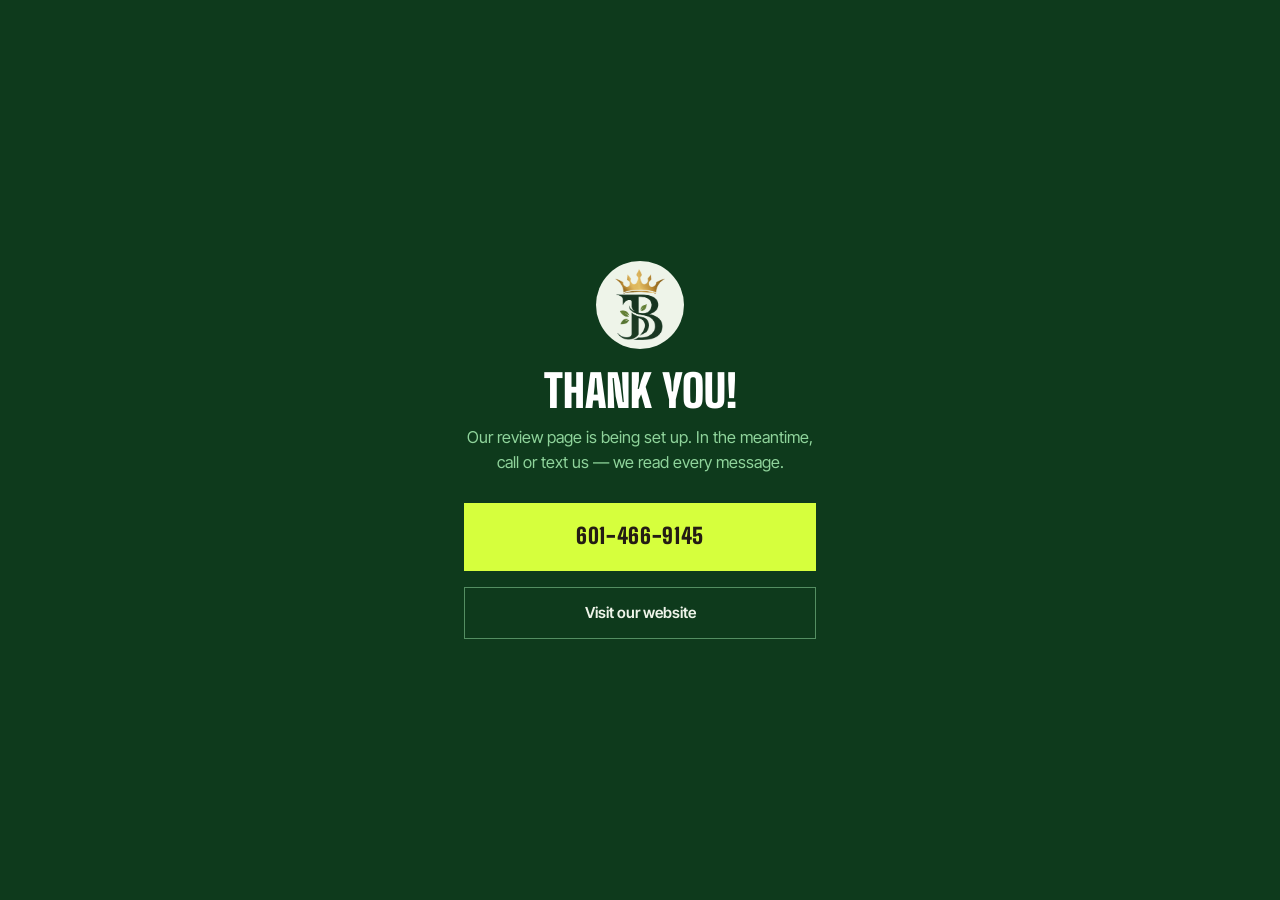
==== review/index.html @ eadb33bb "Sitio publico de Bonilla Tree Service Copia exacta de lo que ya se sirve en bonillatreeservicellc.co" ====
<!doctype html>
<html lang="en">
<head>
<meta charset="UTF-8">
<meta name="viewport" content="width=device-width, initial-scale=1">
<title>Leave a review · Bonilla Tree Service LLC</title>

<!-- Esta pagina es una puerta, no contenido: existe para redirigir al
     formulario de resena de Google. No debe aparecer en buscadores. -->
<meta name="robots" content="noindex, nofollow">

<link rel="icon" href="/assets/images/favicon-32.png" sizes="32x32">
<link rel="preconnect" href="https://fonts.googleapis.com">
<link rel="preconnect" href="https://fonts.gstatic.com" crossorigin>
<link href="https://fonts.googleapis.com/css2?family=Big+Shoulders+Display:wght@800;900&family=Inter+Tight:wght@400;500;600&display=swap" rel="stylesheet">

<style>
  :root {
    --pine: #0E3A1C;
    --leaf: #3F9E52;
    --sprout: #8FD49B;
    --sage: #EEF4E9;
    --hivis: #D6FF3D;
    --bark: #241C14;
  }

  * { box-sizing: border-box; }

  body {
    margin: 0;
    min-height: 100svh;
    display: grid;
    place-items: center;
    padding: 1.5rem;
    background: var(--pine);
    color: var(--sage);
    font-family: "Inter Tight", system-ui, sans-serif;
    line-height: 1.55;
    text-align: center;
  }

  .card { max-width: 22rem; }

  /* El logo es verde oscuro con corona dorada: sobre el fondo pino la letra
     desaparece. Un disco claro detras lo rescata sin retocar el archivo. */
  .mark-chip {
    width: 5.5rem;
    height: 5.5rem;
    margin: 0 auto 1.35rem;
    display: grid;
    place-items: center;
    background: var(--sage);
    border-radius: 50%;
  }

  img.mark { width: 3.1rem; height: auto; display: block; }

  h1 {
    font-family: "Big Shoulders Display", "Arial Narrow", sans-serif;
    font-weight: 900;
    font-size: clamp(2rem, 9vw, 2.8rem);
    line-height: 0.95;
    text-transform: uppercase;
    color: #FFFFFF;
    margin: 0 0 0.75rem;
  }

  p { margin: 0 0 1.75rem; color: var(--sprout); font-size: 1.02rem; }

  .btn {
    display: block;
    padding: 1rem 1.5rem;
    background: var(--hivis);
    color: var(--bark);
    font-family: "Big Shoulders Display", "Arial Narrow", sans-serif;
    font-weight: 900;
    font-size: 1.35rem;
    letter-spacing: 0.03em;
    text-transform: uppercase;
    text-decoration: none;
    border: 1px solid var(--hivis);
    transition: background 0.3s, color 0.3s;
  }

  .btn:hover, .btn:focus-visible { background: #FFFFFF; border-color: #FFFFFF; }

  .alt {
    display: block;
    margin-top: 1rem;
    padding: 0.85rem 1.5rem;
    border: 1px solid rgba(143, 212, 155, 0.55);
    color: var(--sage);
    text-decoration: none;
    font-weight: 600;
    font-size: 0.95rem;
  }

  .alt:hover { background: rgba(143, 212, 155, 0.12); }

  .spinner {
    width: 1.6rem;
    height: 1.6rem;
    margin: 0 auto 1.25rem;
    border: 3px solid rgba(143, 212, 155, 0.35);
    border-top-color: var(--hivis);
    border-radius: 50%;
    animation: spin 0.8s linear infinite;
  }

  @keyframes spin { to { transform: rotate(360deg); } }

  @media (prefers-reduced-motion: reduce) {
    .spinner { animation: none; }
  }

  [hidden] { display: none !important; }
</style>
</head>
<body>

<div class="card">
  <div class="mark-chip">
    <img class="mark" src="/assets/images/logo-mark.png" width="351" height="499" alt="Bonilla Tree Service LLC">
  </div>

  <!-- Estado normal: el enlace de Google esta configurado y redirigimos. -->
  <div id="going" hidden>
    <div class="spinner" aria-hidden="true"></div>
    <h1 data-en="Thank you!" data-es="¡Gracias!">Thank you!</h1>
    <p data-en="Taking you to Google to leave your review…" data-es="Llevándolo a Google para dejar su reseña…">Taking you to Google to leave your review…</p>
    <a class="btn" id="go-link" href="#" data-en="Leave your review" data-es="Dejar su reseña">Leave your review</a>
  </div>

  <!-- Respaldo: mientras el perfil no este verificado no existe enlace de
       resena, asi que la pagina ofrece la siguiente mejor accion. -->
  <div id="fallback" hidden>
    <h1 data-en="Thank you!" data-es="¡Gracias!">Thank you!</h1>
    <p data-en="Our review page is being set up. In the meantime, call or text us — we read every message." data-es="Nuestra página de reseñas se está configurando. Mientras tanto, llámenos o mándenos un texto — leemos todos los mensajes.">Our review page is being set up. In the meantime, call or text us — we read every message.</p>
    <a class="btn" href="tel:+16014669145">601-466-9145</a>
    <a class="alt" href="/" data-en="Visit our website" data-es="Ver nuestro sitio">Visit our website</a>
  </div>
</div>

<script>
(function () {
  // ==========================================================================
  // EL UNICO VALOR QUE HAY QUE CAMBIAR
  // ==========================================================================
  // Pegar aqui el enlace de resena de Google apenas el perfil este verificado.
  // Se saca del panel del perfil: "Ask for reviews" / "Pedir resenas", que da
  // un enlace corto tipo https://g.page/r/XXXXXXXX/review
  //
  // Tambien sirve el formato largo, si se tiene el Place ID:
  //   https://search.google.com/local/writereview?placeid=PLACE_ID
  //
  // Mientras este vacio, la pagina muestra el respaldo con el telefono en vez
  // de mandar a la gente a un enlace roto.
  const REVIEW_URL = "";

  // Cuantos milisegundos mostrar el "gracias" antes de saltar a Google. Un
  // instante de marca, sin que se sienta lento.
  const REDIRECT_DELAY_MS = 900;
  // ==========================================================================

  const going = document.getElementById("going");
  const fallback = document.getElementById("fallback");

  // Espanol si el navegador del cliente esta en espanol, o si el enlace que se
  // le mando trae ?lang=es. La cuadrilla puede mandar la version que aplique.
  const param = new URLSearchParams(location.search).get("lang");
  const lang = param === "es" || param === "en"
    ? param
    : (navigator.language || "en").toLowerCase().startsWith("es") ? "es" : "en";

  document.documentElement.lang = lang;
  document.querySelectorAll("[data-en]").forEach((el) => {
    const value = el.getAttribute(lang === "es" ? "data-es" : "data-en");
    if (value != null) el.textContent = value;
  });

  if (!REVIEW_URL) {
    fallback.hidden = false;
    return;
  }

  going.hidden = false;
  document.getElementById("go-link").href = REVIEW_URL;

  // El boton queda visible siempre: si el navegador bloquea la redireccion
  // automatica, el cliente igual tiene donde tocar.
  setTimeout(function () {
    location.replace(REVIEW_URL);
  }, REDIRECT_DELAY_MS);
})();
</script>
</body>
</html>
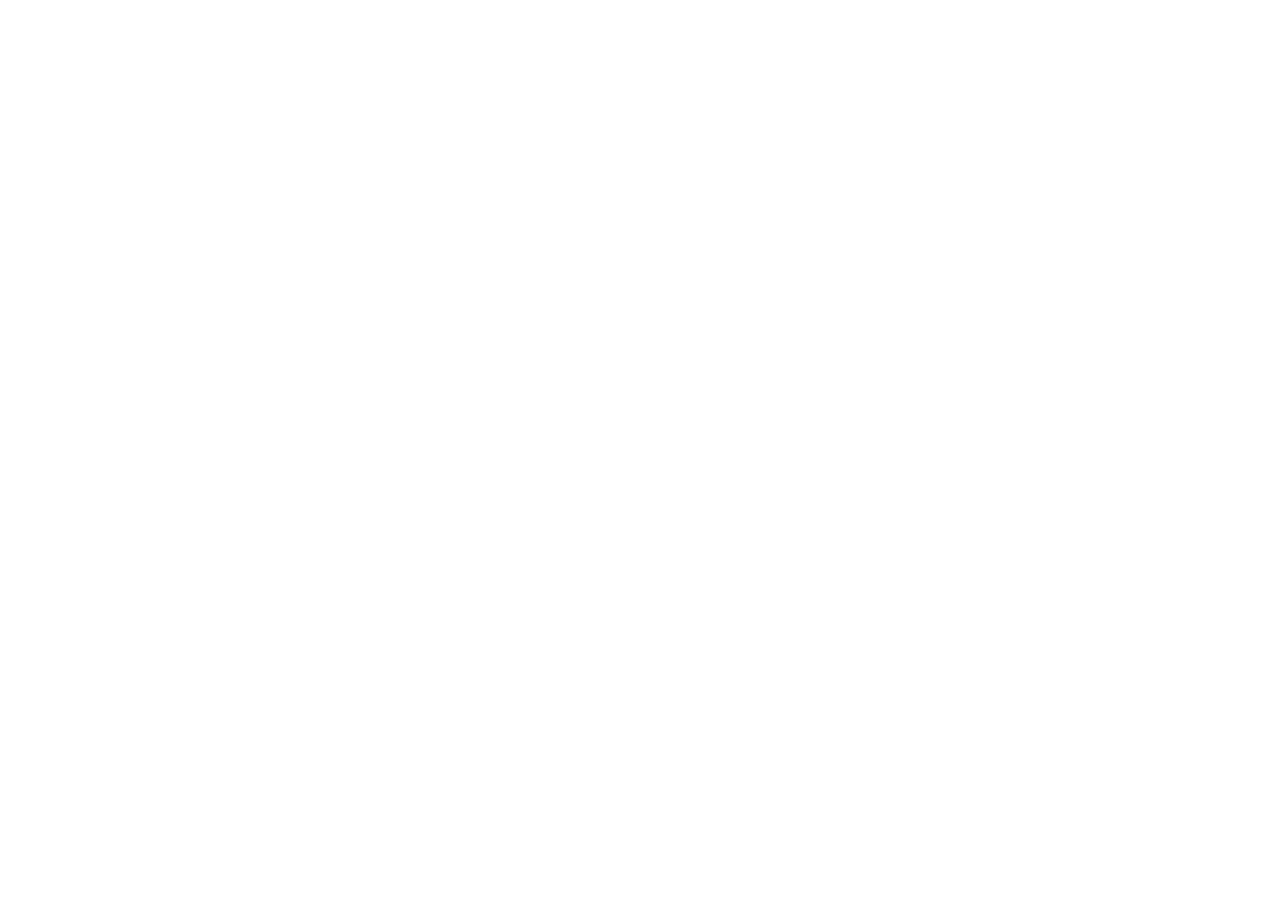
==== commit f30469b2: "feat: enciende la pagina de resenas con el enlace real de Google El perfil de empresa quedo verifica" ====
--- a/review/index.html
+++ b/review/index.html
@@ -155,7 +155,7 @@
   //
   // Mientras este vacio, la pagina muestra el respaldo con el telefono en vez
   // de mandar a la gente a un enlace roto.
-  const REVIEW_URL = "";
+  const REVIEW_URL = "https://g.page/r/CUdGjqFz8buzEBM/review";
 
   // Cuantos milisegundos mostrar el "gracias" antes de saltar a Google. Un
   // instante de marca, sin que se sienta lento.
